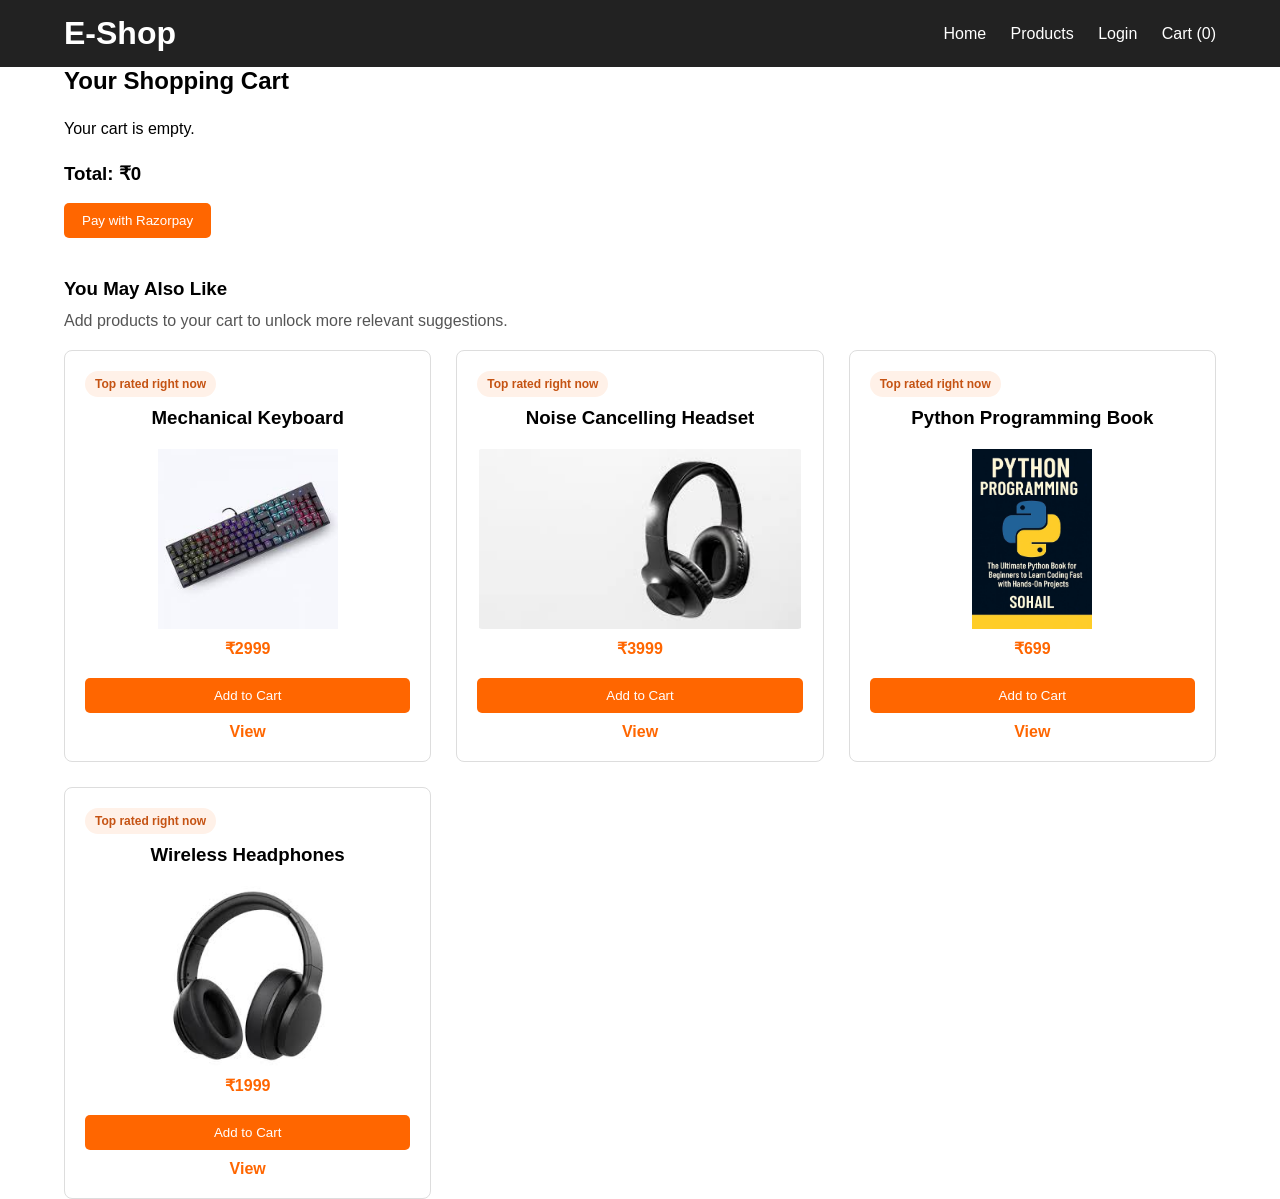
==== cart.html @ a35116e7 "first commit" ====
<!DOCTYPE html>
<html lang="en">
<head>
<meta charset="UTF-8">
<meta name="viewport" content="width=device-width, initial-scale=1.0">
<title>E-Shop | Cart</title>
<link rel="stylesheet" href="css/style.css">
</head>

<body>

<header class="header">
  <div class="container">
    <h1>E-Shop</h1>
    <nav class="navbar">
      <a href="index.html">Home</a>
      <a href="products.html">Products</a>
      <a href="login.html">Login</a>
      <a href="cart.html">Cart (<span id="cart-count">0</span>)</a>
    </nav>
  </div>
</header>

<main class="container">
  <h2>Your Shopping Cart</h2>
  <div id="cart-items"></div>
  <h3>Total: &#8377;<span id="total">0</span></h3>
  <button id="checkout-button" class="btn checkout-button" type="button" onclick="payWithRazorpay()">Pay with Razorpay</button>
  <p id="checkout-message" class="checkout-message"></p>

  <section class="recommended-section">
    <h3>You May Also Like</h3>
    <p id="cart-recommendation-copy" class="section-copy">Suggestions to complete your order.</p>
    <div id="cart-recommendations" class="product-grid"></div>
  </section>
</main>

<script src="https://checkout.razorpay.com/v1/checkout.js"></script>
<script src="js/script.js"></script>

</body>
</html>
---- css/style.css ----
/* RESET */
*{
margin:0;
padding:0;
box-sizing:border-box;
font-family: Arial, sans-serif;
}

/* CONTAINER */

.container{
width:90%;
max-width:1200px;
margin:auto;
}

/* HEADER */

.header{
background:#222;
color:white;
padding:15px 0;
position:sticky;
top:0;
z-index:1000;
}

.header .container{
display:flex;
justify-content:space-between;
align-items:center;
}

.logo h1{
font-size:24px;
}

/* NAVBAR */

.navbar a{
color:white;
margin-left:20px;
font-size:16px;
text-decoration:none;
}

.navbar a:hover{
color:#ff6600;
}

/* BUTTONS */

.btn{
background:#ff6600;
color:white;
border:none;
padding:10px 18px;
cursor:pointer;
border-radius:5px;
}

.btn:hover{
background:#e05500;
}

/* HERO SECTION */

.hero{
background:#f5f5f5;
padding:60px 0;
text-align:center;
}

.hero h2{
font-size:32px;
margin-bottom:10px;
}

.hero p{
margin-bottom:20px;
}

/* PRODUCTS GRID */

.product-grid{
display:grid;
grid-template-columns:repeat(3,1fr);
gap:25px;
margin-top:20px;
flex:1;
}

/* PRODUCT CARD */

.product-card{
border:1px solid #ddd;
padding:20px;
border-radius:8px;
background:white;
text-align:center;
transition:0.3s;
display:flex;
flex-direction:column;
justify-content:space-between;
overflow:hidden;
}

.product-card:hover{
transform:translateY(-8px);
box-shadow:0 8px 20px rgba(0,0,0,0.15);
}

/* PRODUCT IMAGE */

.product-img{
width:100%;
height:180px;
object-fit:contain;
border-radius:5px;
margin-bottom:10px;
transition:0.3s;
display:block;
}

.product-card:hover .product-img{
transform:scale(1.05);
}

/* PRODUCT TEXT */

.product-card h3{
margin-bottom:10px;
}

.product-card h4{
margin-bottom:10px;
}

.price{
color:#ff6600;
font-weight:bold;
margin-bottom:10px;
}

.rating{
margin-bottom:10px;
}

/* PRODUCTS PAGE LAYOUT */

.products-layout{
display:flex;
gap:30px;
margin-top:20px;
}

/* SIDEBAR */

.sidebar{
width:250px;
border:1px solid #ddd;
padding:20px;
border-radius:8px;
background:#fafafa;

position:sticky;
top:90px;
height:fit-content;
}
/* CART PAGE */

.cart-layout{
display:flex;
gap:30px;
margin-top:20px;
}

.cart-items{
flex:2;
}

.cart-item{
display:flex;
justify-content:space-between;
align-items:center;
border:1px solid #ddd;
padding:15px;
margin-bottom:15px;
border-radius:8px;
background:white;
}

.cart-summary{
flex:1;
border:1px solid #ddd;
padding:20px;
border-radius:8px;
background:#fafafa;
height:fit-content;
}

.total{
font-size:18px;
margin-top:10px;
}

.checkout-button{
margin-top:18px;
}

.checkout-message{
margin-top:12px;
}

/* AUTH / LOGIN PAGE */

.auth-page{
display:flex;
justify-content:center;
align-items:center;
height:80vh;
}

.auth-container{
width:100%;
max-width:400px;
}

.auth-card{
border:1px solid #ddd;
padding:30px;
border-radius:8px;
background:white;
text-align:center;
}

.form-group{
margin-bottom:15px;
text-align:left;
}

.form-group label{
display:block;
margin-bottom:5px;
}

.form-group input{
width:100%;
padding:8px;
border:1px solid #ccc;
border-radius:5px;
}

.auth-link{
margin-top:15px;
}

/* PRODUCT DETAIL PAGE */

.product-container{
display:flex;
gap:40px;
margin-top:30px;
}

.product-image{
flex:1;
}

.product-image img{
width:100%;
max-width:400px;
border-radius:8px;
}

.product-info{
flex:1;
}

.product-info h2{
margin-bottom:10px;
}

.product-info .price{
font-size:20px;
margin-bottom:10px;
}

.product-info .description{
margin-bottom:20px;
}

.product-detail{
padding:40px 0;
}

.page-section{
padding:40px 0;
}

.search-input{
width:100%;
max-width:320px;
padding:10px 12px;
margin-top:20px;
border:1px solid #ccc;
border-radius:5px;
}

.catalog-toolbar{
display:flex;
flex-wrap:wrap;
gap:14px;
align-items:center;
margin-top:20px;
}

.category-filter{
min-width:220px;
padding:10px 12px;
border:1px solid #ccc;
border-radius:5px;
background:#fff;
}

#products-container{
margin-top:25px;
}

#cart-items{
display:grid;
grid-template-columns:repeat(3, minmax(0, 1fr));
gap:20px;
margin:25px 0;
}

.reviews{
margin-top:40px;
}

.review-item{
border:1px solid #ddd;
border-radius:8px;
padding:15px;
background:#fff;
margin-top:15px;
}

.btn-link{
text-decoration:none;
display:inline-block;
}

.product-card a{
color:#ff6600;
text-decoration:none;
font-weight:bold;
margin-top:10px;
}

.product-card button{
margin-top:10px;
}

/* RECOMMENDED SECTION */

.recommended-section{
margin-top:40px;
}

.recommended-section h3{
margin-bottom:20px;
}

.section-copy{
margin-top:-8px;
margin-bottom:10px;
color:#555;
}

.recommendation-tag{
display:inline-block;
align-self:flex-start;
margin-bottom:10px;
padding:6px 10px;
border-radius:999px;
background:#fff1e8;
color:#c55313;
font-size:12px;
font-weight:bold;
}

/* FOOTER */

.footer{
background:#222;
color:white;
padding:20px 0;
margin-top:40px;
text-align:center;
}

.footer p{
font-size:14px;
}
/* Categories Section */

.categories{
margin:40px 0;
}

.category-grid{
display:grid;
grid-template-columns:repeat(3,1fr);
gap:20px;
margin-top:20px;
}

.category-card{
background:white;
border:1px solid #ddd;
padding:30px;
text-align:center;
border-radius:8px;
font-weight:bold;
cursor:pointer;
transition:0.3s;
color:#000;
text-decoration:none;
}

.category-card:hover{
background:#ff6600;
color:white;
transform:translateY(-5px);
}
.featured-products{
margin-top:40px;
}
#search-box{
width:300px;
padding:10px;
margin:20px 0;
border:1px solid #ccc;
border-radius:5px;
}

.logo-img{
    height: 75px;
    width: 150px;
}

@media (max-width: 900px){
.product-grid{
grid-template-columns:repeat(2,1fr);
}

#cart-items{
grid-template-columns:repeat(2, minmax(0, 1fr));
}

.product-container{
flex-direction:column;
}
}

@media (max-width: 640px){
.header .container{
flex-direction:column;
gap:15px;
}

.navbar{
display:flex;
flex-wrap:wrap;
justify-content:center;
gap:12px;
}

.navbar a{
margin-left:0;
}

.catalog-toolbar{
flex-direction:column;
align-items:stretch;
}

.search-input,
.category-filter{
max-width:none;
width:100%;
}

.product-grid{
grid-template-columns:1fr;
}

#cart-items{
grid-template-columns:1fr;
}

.category-grid{
grid-template-columns:1fr;
}
}
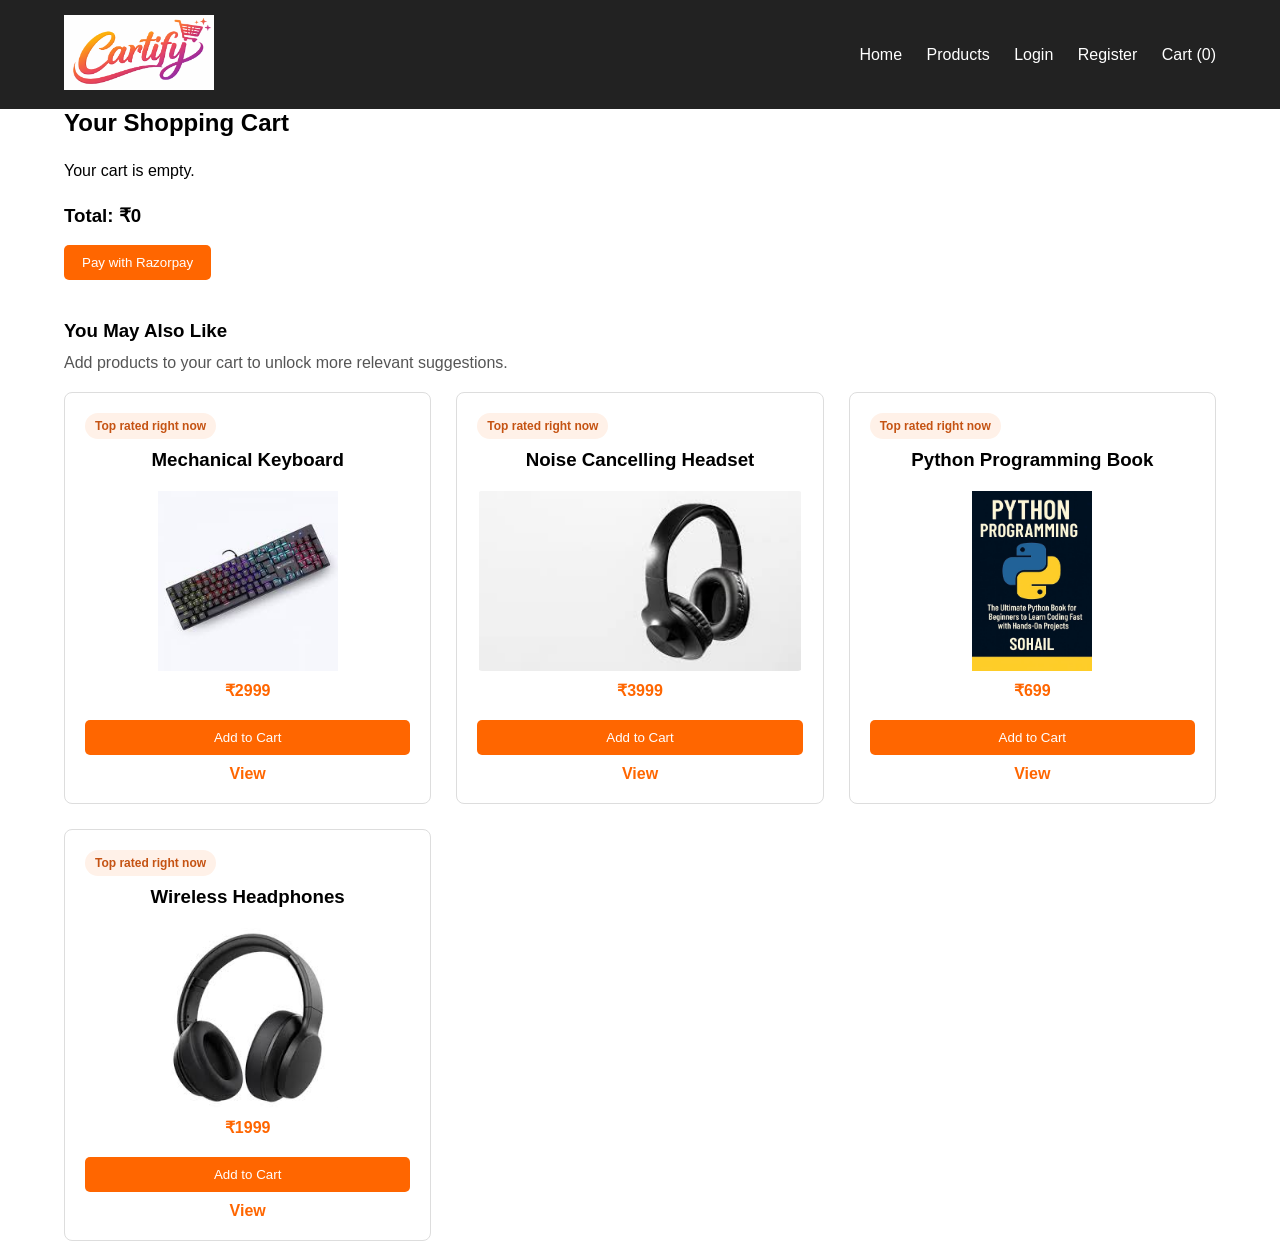
==== commit be9cb544: "auth done" ====
--- a/cart.html
+++ b/cart.html
@@ -11,26 +11,49 @@
 
 <header class="header">
   <div class="container">
-    <h1>E-Shop</h1>
+    <div class="logo">
+      <img src="images/logo.png" class="logo-img" alt="E-Shop logo">
+    </div>
+
     <nav class="navbar">
       <a href="index.html">Home</a>
       <a href="products.html">Products</a>
-      <a href="login.html">Login</a>
-      <a href="cart.html">Cart (<span id="cart-count">0</span>)</a>
+
+      <span id="guest-links">
+        <a href="login.html">Login</a>
+        <a href="register.html">Register</a>
+      </span>
+
+      <span id="user-links" style="display:none;">
+        <a href="profile.html">Profile</a>
+        <a href="#" id="logoutBtn">Logout</a>
+      </span>
+
+      <a href="cart.html">
+        Cart (<span id="cart-count">0</span>)
+      </a>
     </nav>
   </div>
 </header>
 
 <main class="container">
   <h2>Your Shopping Cart</h2>
+
   <div id="cart-items"></div>
+
   <h3>Total: &#8377;<span id="total">0</span></h3>
-  <button id="checkout-button" class="btn checkout-button" type="button" onclick="payWithRazorpay()">Pay with Razorpay</button>
+
+  <button id="checkout-button" class="btn checkout-button" type="button" onclick="payWithRazorpay()">
+    Pay with Razorpay
+  </button>
+
   <p id="checkout-message" class="checkout-message"></p>
 
   <section class="recommended-section">
     <h3>You May Also Like</h3>
-    <p id="cart-recommendation-copy" class="section-copy">Suggestions to complete your order.</p>
+    <p id="cart-recommendation-copy" class="section-copy">
+      Suggestions to complete your order.
+    </p>
     <div id="cart-recommendations" class="product-grid"></div>
   </section>
 </main>
@@ -38,5 +61,42 @@
 <script src="https://checkout.razorpay.com/v1/checkout.js"></script>
 <script src="js/script.js"></script>
 
+<!-- AUTH NAVBAR SCRIPT -->
+<script>
+document.addEventListener("DOMContentLoaded", function () {
+
+    const user = localStorage.getItem("user");
+
+    const guestLinks = document.getElementById("guest-links");
+    const userLinks = document.getElementById("user-links");
+
+    if (user) {
+
+        if (guestLinks) guestLinks.style.display = "none";
+        if (userLinks) userLinks.style.display = "inline";
+
+        const logoutBtn = document.getElementById("logoutBtn");
+
+        if (logoutBtn) {
+            logoutBtn.addEventListener("click", async function (e) {
+                e.preventDefault();
+
+                try {
+                    await fetch("/api/logout", {
+                        method: "POST",
+                        credentials: "include"
+                    });
+                } catch (err) {
+                    console.log(err);
+                }
+
+                localStorage.removeItem("user");
+                window.location.href = "login.html";
+            });
+        }
+    }
+});
+</script>
+
 </body>
-</html>
+</html>
--- a/css/style.css
+++ b/css/style.css
@@ -214,6 +214,28 @@
 
 /* AUTH / LOGIN PAGE */
 
+.auth-card{
+    max-width:450px;
+    margin:0 auto;
+    background:#fff;
+    padding:30px;
+    border-radius:12px;
+    box-shadow:0 2px 10px rgba(0,0,0,0.1);
+}
+
+.auth-card input{
+    width:100%;
+    padding:12px;
+    margin-bottom:15px;
+    border:1px solid #ddd;
+    border-radius:6px;
+}
+
+.auth-card h2{
+    text-align:center;
+    margin-bottom:20px;
+}
+
 .auth-page{
 display:flex;
 justify-content:center;
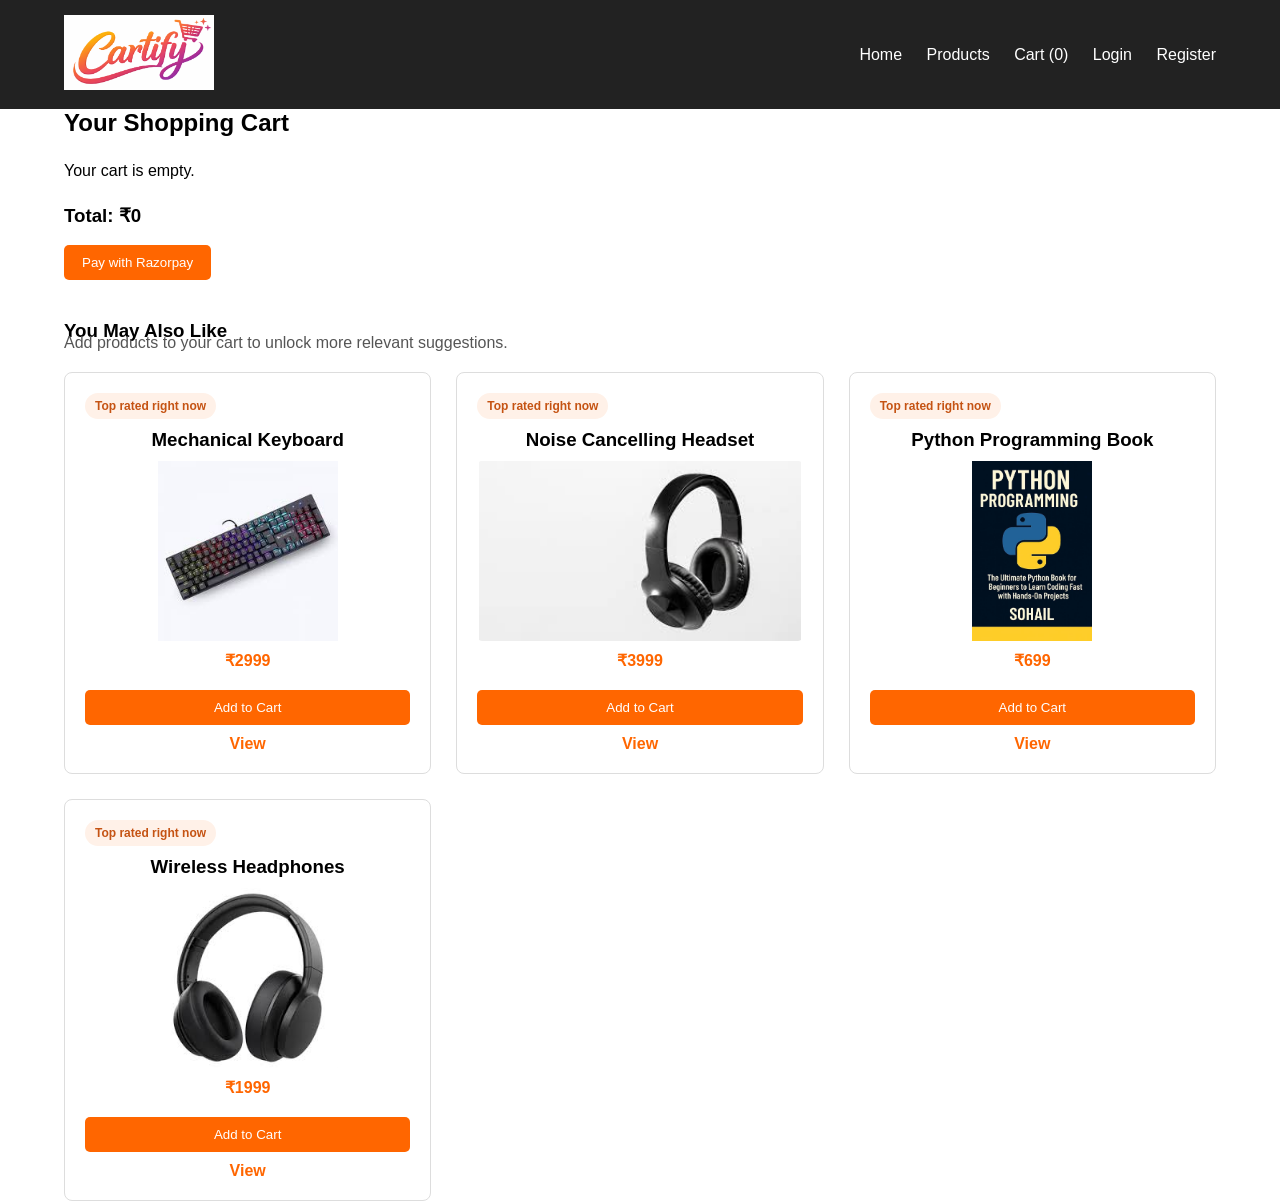
==== commit 2ee365f7: "profile page bug fixed and reordered navbar" ====
--- a/cart.html
+++ b/cart.html
@@ -18,6 +18,9 @@
     <nav class="navbar">
       <a href="index.html">Home</a>
       <a href="products.html">Products</a>
+      <a href="cart.html">
+        Cart (<span id="cart-count">0</span>)
+      </a>
 
       <span id="guest-links">
         <a href="login.html">Login</a>
@@ -29,9 +32,6 @@
         <a href="#" id="logoutBtn">Logout</a>
       </span>
 
-      <a href="cart.html">
-        Cart (<span id="cart-count">0</span>)
-      </a>
     </nav>
   </div>
 </header>
--- a/css/style.css
+++ b/css/style.css
@@ -236,6 +236,11 @@
     margin-bottom:20px;
 }
 
+.auth-card h3{
+  text-align: left;
+  margin-bottom: 5px;
+}
+
 .auth-page{
 display:flex;
 justify-content:center;
@@ -254,6 +259,15 @@
 border-radius:8px;
 background:white;
 text-align:center;
+}
+
+#logoutBtn2 {
+  margin-top: 10px;
+  color: white;
+  padding: 10px 16px;
+  border: none;
+  border-radius: 8px;
+  cursor: pointer;
 }
 
 .form-group{
@@ -320,29 +334,28 @@
 padding:40px 0;
 }
 
-.search-input{
-width:100%;
-max-width:320px;
-padding:10px 12px;
-margin-top:20px;
-border:1px solid #ccc;
-border-radius:5px;
-}
-
-.catalog-toolbar{
-display:flex;
-flex-wrap:wrap;
-gap:14px;
-align-items:center;
-margin-top:20px;
-}
-
-.category-filter{
-min-width:220px;
-padding:10px 12px;
-border:1px solid #ccc;
-border-radius:5px;
-background:#fff;
+.search-input {
+  flex: 1;             /* take remaining space */
+  max-width: 33%;     /* remove restriction */
+  padding: 10px 12px;
+  border: 1px solid #ccc;
+  border-radius: 5px;
+}
+
+.catalog-toolbar {
+  display: flex;
+  gap: 14px;
+  align-items: center;
+  margin-top: 20px;
+  flex-wrap: nowrap;   /* IMPORTANT */
+}
+
+.category-filter {
+  width: 220px;        /* fixed clean dropdown width */
+  padding: 10px 12px;
+  border: 1px solid #ccc;
+  border-radius: 5px;
+  background: #fff;
 }
 
 #products-container{
@@ -390,7 +403,7 @@
 margin-top:40px;
 }
 
-.recommended-section h3{
+.recommended-section h2{
 margin-bottom:20px;
 }
 
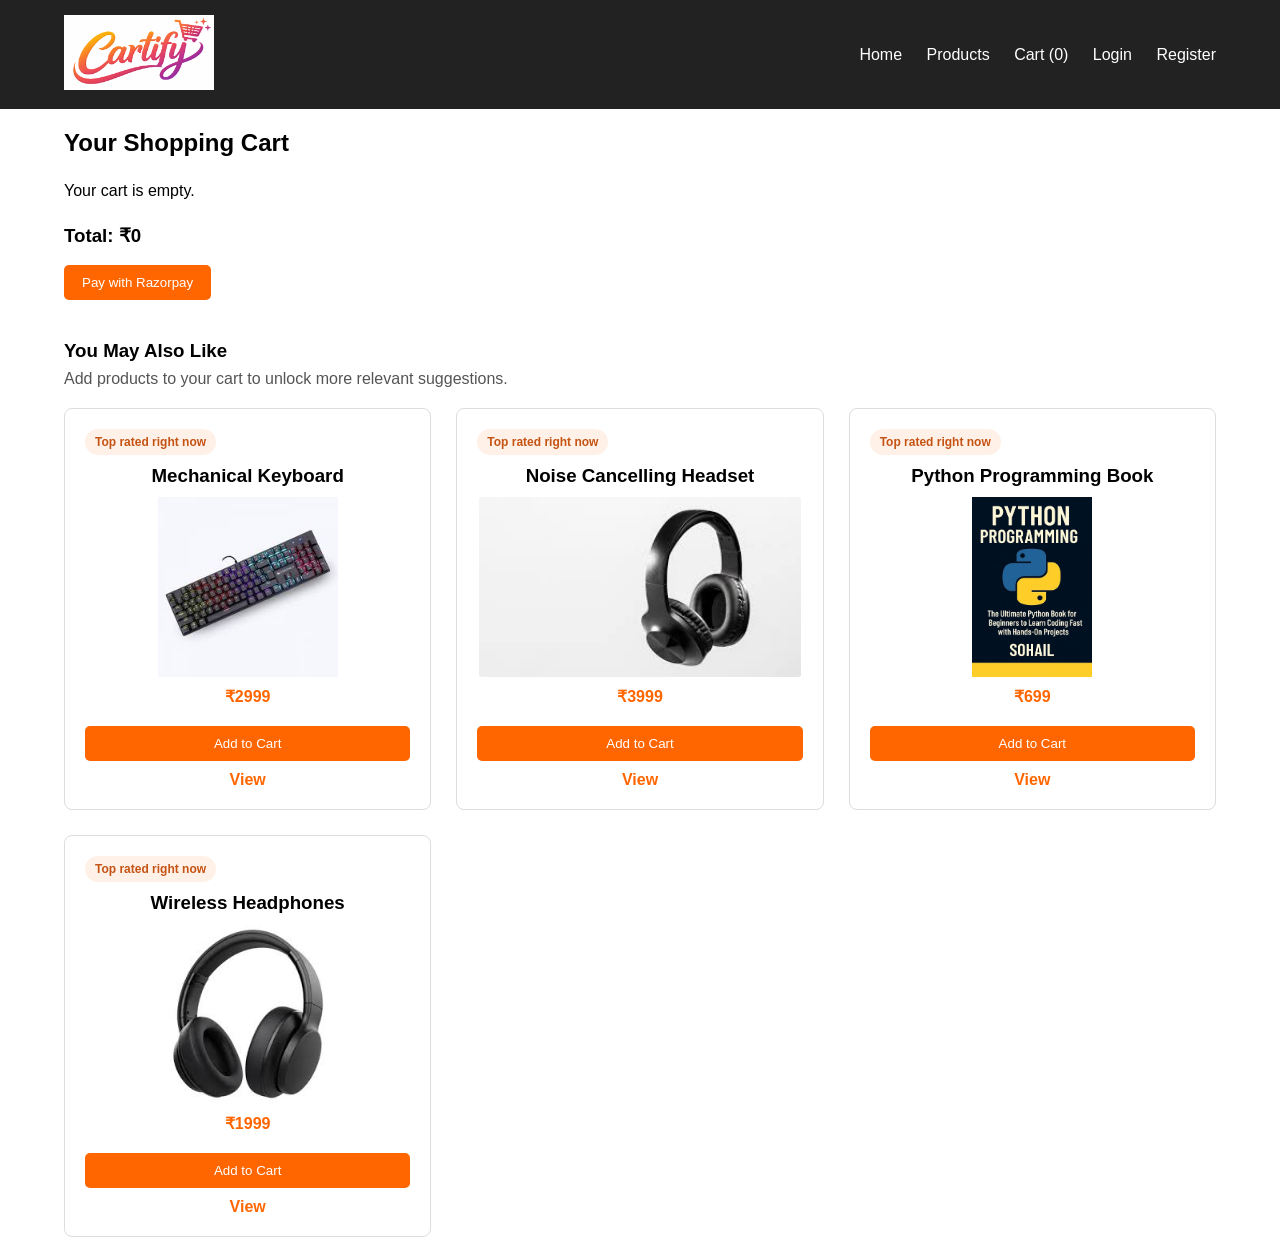
==== commit 1d03eeaf: "fixed cart heading" ====
--- a/cart.html
+++ b/cart.html
@@ -37,7 +37,9 @@
 </header>
 
 <main class="container">
-  <h2>Your Shopping Cart</h2>
+  <h2 style="margin-top: 20px;">
+    Your Shopping Cart
+</h2>
 
   <div id="cart-items"></div>
 
--- a/css/style.css
+++ b/css/style.css
@@ -408,7 +408,7 @@
 }
 
 .section-copy{
-margin-top:-8px;
+margin-top:8px;
 margin-bottom:10px;
 color:#555;
 }
